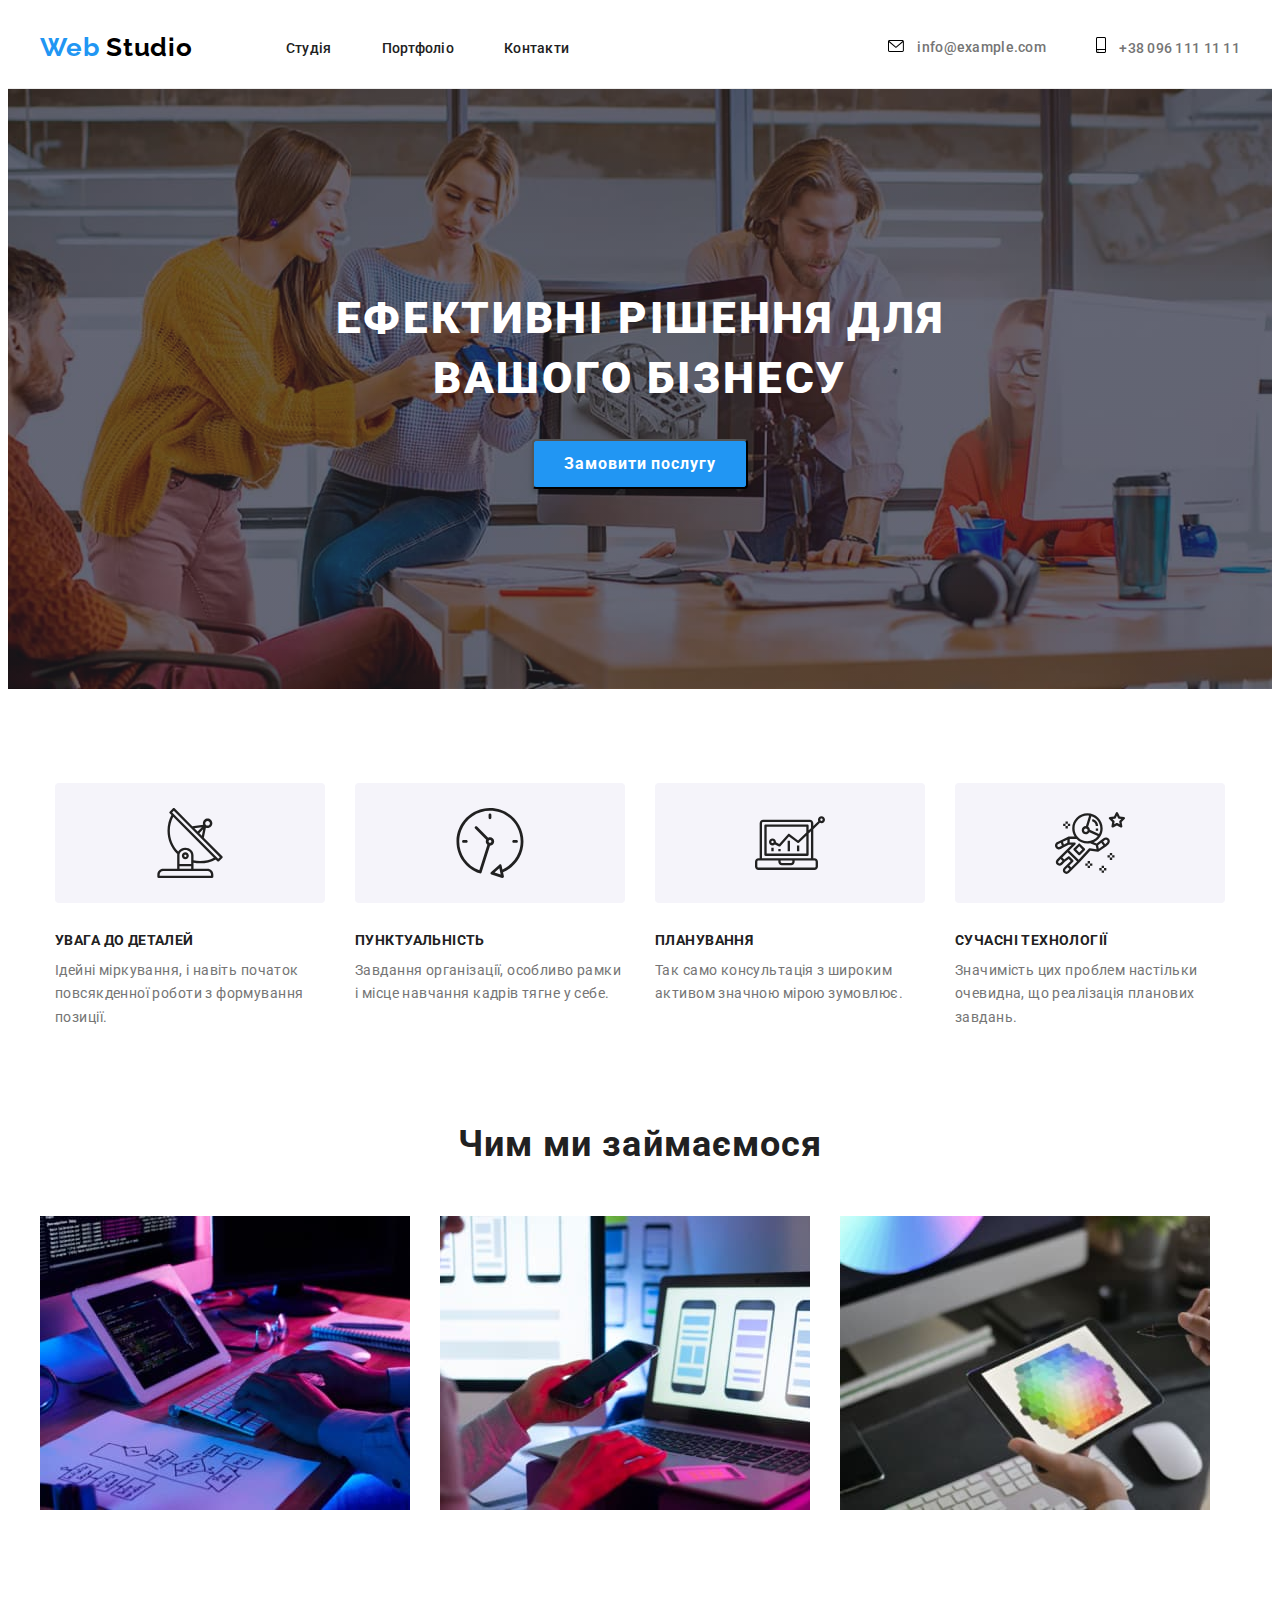
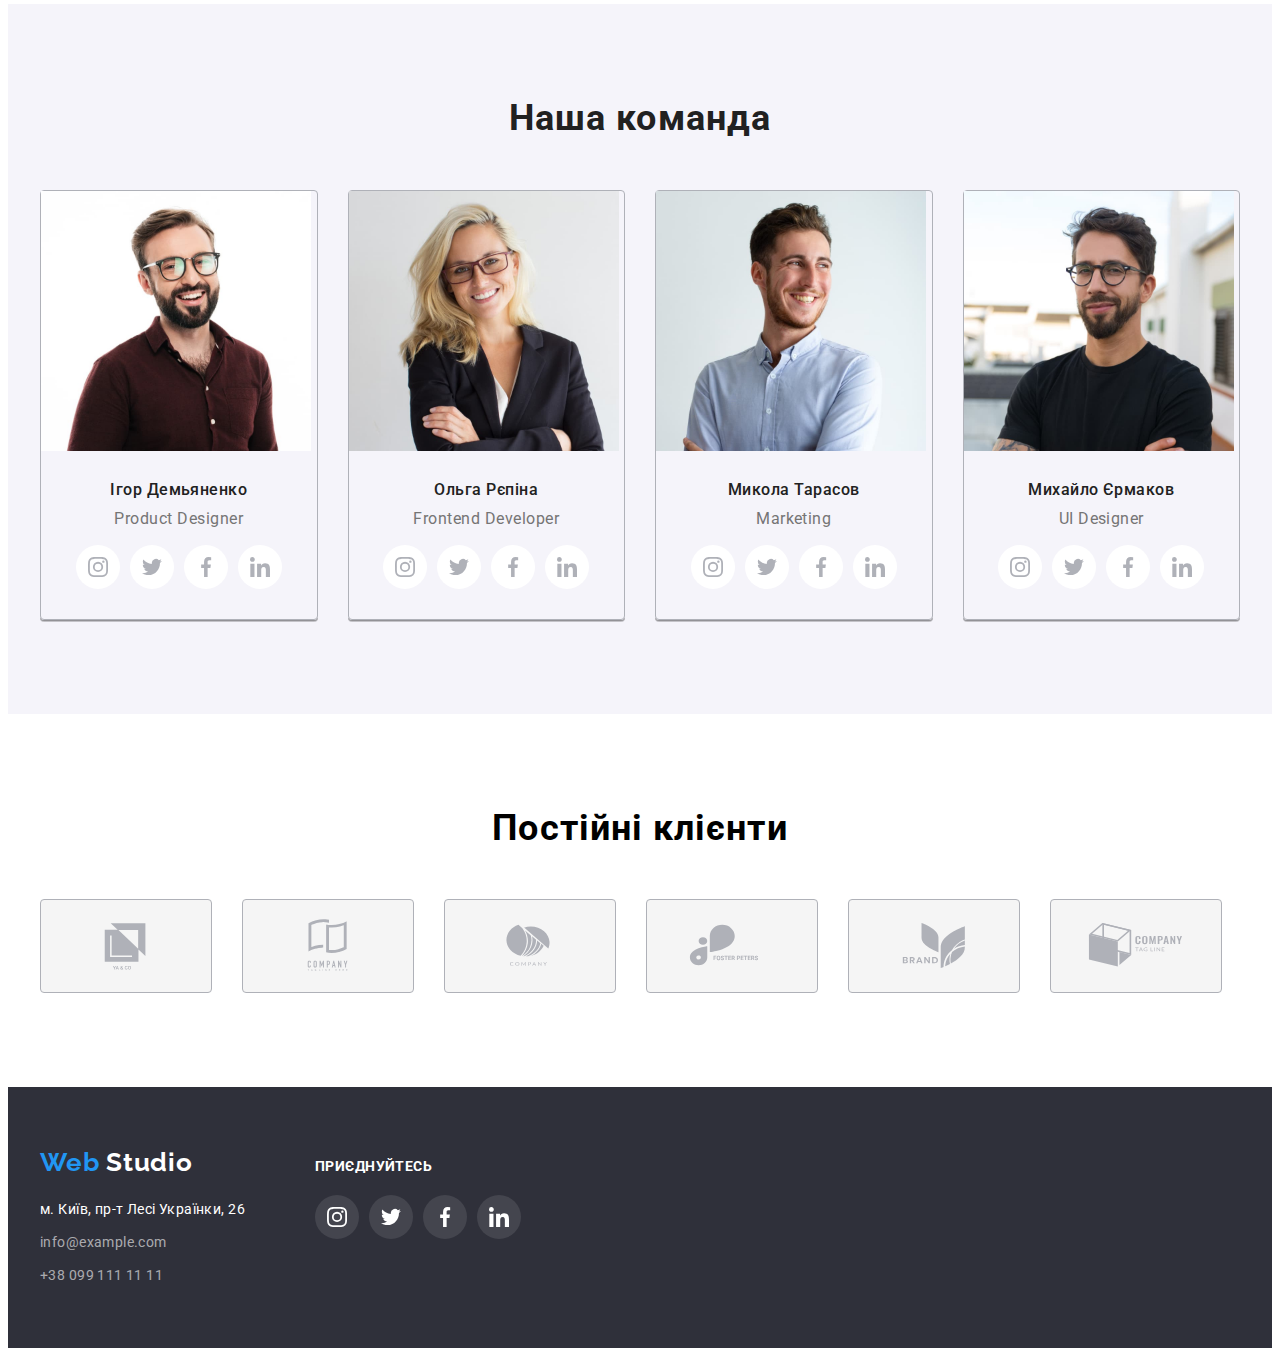
==== index.html @ 5073e38e "for inspection" ====
<!DOCTYPE html>
<html lang="uk">
	<head>
		<meta charset="UTF-8" />
		<meta http-equiv="X-UA-Compatible" content="IE=edge" />
		<meta name="viewport" content="width=device-width, initial-scale=1.0" />
		<title>Головна</title>

		<!--Шрифти-->
		<link rel="preconnect" href="https://fonts.googleapis.com" />
		<link rel="preconnect" href="https://fonts.gstatic.com" crossorigin />
		<link
			href="https://fonts.googleapis.com/css2?family=Raleway:wght@700&family=Roboto:wght@400;500;700;900&display=swap"
			rel="stylesheet"
		/>

		<!-- Нормалізатор стилів modern-normalize -->
		<link
			rel="stylesheet"
			href="https://cdnjs.cloudflare.com/ajax/libs/modern-normalize/1.1.0/modern-normalize.min.css"
			integrity="sha512-wpPYUAdjBVSE4KJnH1VR1HeZfpl1ub8YT/NKx4PuQ5NmX2tKuGu6U/JRp5y+Y8XG2tV+wKQpNHVUX03MfMFn9Q=="
			crossorigin="anonymous"
			referrerpolicy="no-referrer"
		/>

		<!--Кастомні стилі-->
		<link rel="stylesheet" href="./css/styles.css" />
	</head>
	<body>
		<!--Cекція header-->
		<header class="header">
			<div class="container">
				<a href="" class="header-logo link">
					Web
					<span class="header-colortext">Studio</span>
				</a>
				<nav class="header-nav">
					<ul class="header-list list">
						<li class="header-item">
							<a href="./index.html" class="header-link link">Студія</a>
						</li>
						<li class="header-item">
							<a href="./portfolio.html" class="header-link link">Портфоліо</a>
						</li>
						<li class="header-item">
							<a href="" class="header-link link">Контакти</a>
						</li>
					</ul>
				</nav>
				<ul class="header-group list">
					<li class="header-group-item">
						<a href="mailto:info@example.com" class="header-contact link">
							<svg class="header-soc-icon" width="16" height="12">
								<use href="./images/about-4/icons.svg#icon-envelope"></use>
							</svg>
							info@example.com
						</a>
					</li>
					<li class="header-group-item">
						<a href="tell:+380961111111" class="header-tel link">
							<svg class="header-soc-icon" width="10" height="16">
								<use href="./images/about-4/icons.svg#icon-smartphone"></use>
							</svg>
							+38 096 111 11 11
						</a>
					</li>
				</ul>
			</div>
		</header>

		<!-- Блок унікального контенту на сторінці -->
		<main>
			<!--Cекція hero-->
			<section class="hero">
				<div class="container">
					<h1 class="hero-title">Ефективні рішення для вашого бізнесу</h1>
					<button type="button" class="hero-btn">Замовити послугу</button>
				</div>
			</section>

			<!--Cекція about-->
			<section class="section about">
				<div class="container">
					<h2 class="visually-hidden">Обовязкові критерії компанії</h2>
					<ul class="about-list list">
						<li class="about-item">
							<a href="" class="about-soc-link link">
								<svg class="about-soc-icon" width="70" hight="70">
									<use href="./images/about-4/icons.svg#icon-antenna"></use>
								</svg>
							</a>
							<h3 class="about-title">Увага до деталей</h3>
							<p class="about-text">Ідейні міркування, і навіть початок повсякденної роботи з формування позиції.</p>
						</li>
						<li class="about-item">
							<a href="" class="about-soc-link link">
								<svg class="about-soc-icon" width="70" hight="70">
									<use href="./images/about-4/icons.svg#icon-clock"></use>
								</svg>
							</a>
							<h3 class="about-title">Пунктуальність</h3>
							<p class="about-text">Завдання організації, особливо рамки і місце навчання кадрів тягне у себе.</p>
						</li>
						<li class="about-item">
							<a href="" class="about-soc-link link">
								<svg class="about-soc-icon" width="70" hight="70">
									<use href="./images/about-4/icons.svg#icon-diagram"></use>
								</svg>
							</a>
							<h3 class="about-title">Планування</h3>
							<p class="about-text">Так само консультація з широким активом значною мірою зумовлює.</p>
						</li>
						<li class="about-item">
							<a href="" class="about-soc-link link">
								<svg class="about-soc-icon" width="70" hight="70">
									<use href="./images/about-4/icons.svg#icon-astronaut"></use>
								</svg>
							</a>
							<h3 class="about-title">Сучасні технології</h3>
							<p class="about-text">Значимість цих проблем настільки очевидна, що реалізація планових завдань.</p>
						</li>
					</ul>
				</div>
			</section>

			<!--Cекція employment-->
			<section class="section employment">
				<div class="container">
					<h2 class="employment-title title">Чим ми займаємося</h2>
					<ul class="employment-list list">
						<li class="employment-item">
							<img src="./images/about-1/img-1.jpg" alt="працює з ноутбуком" width="370" height="294" />
						</li>
						<li class="employment-item">
							<img src="./images/about-1/img-2.jpg" alt="працює з ноутбуком і телефоном" width="370" height="294" />
						</li>
						<li class="employment-item">
							<img src="./images/about-1/img-3.jpg" alt="працює з планшетом" width="370" height="294" />
						</li>
					</ul>
				</div>
			</section>

			<!--Cекція portfolio-->
			<section class="section portfolio">
				<div class="container">
					<h2 class="portfolio-title title">Наша команда</h2>
					<ul class="portfolio-list list">
						<li class="portfolio-item">
							<img src="./images/about-2/img-1.jpg" alt="фото Ігора Демьяненка" width="270" height="260" />
							<div class="portfolio-conect">
								<h3 class="portfolio-title-name">Ігор Демьяненко</h3>
								<p class="portfolio-text">Product Designer</p>
								<ul class="portfolio-soc list">
									<li class="portfolio-soc-item">
										<a href="" class="portfolio-soc-link link">
											<svg class="portfolio-soc-icon" width="20" hight="16">
												<use href="./images/about-4/icons.svg#icon-instagram"></use>
											</svg>
										</a>
									</li>
									<li class="portfolio-soc-item">
										<a href="" class="portfolio-soc-link link">
											<svg class="portfolio-soc-icon" width="20" hight="16">
												<use href="./images/about-4/icons.svg#icon-twitter"></use>
											</svg>
										</a>
									</li>
									<li class="portfolio-soc-item">
										<a href="" class="portfolio-soc-link link">
											<svg class="portfolio-soc-icon" width="20" hight="16">
												<use href="./images/about-4/icons.svg#icon-facebook"></use>
											</svg>
										</a>
									</li>
									<li class="portfolio-soc-item">
										<a href="" class="portfolio-soc-link link">
											<svg class="portfolio-soc-icon" width="20" hight="16">
												<use href="./images/about-4/icons.svg#icon-linkedin"></use>
											</svg>
										</a>
									</li>
								</ul>
							</div>
						</li>
						<li class="portfolio-item">
							<img src="./images/about-2/img-2.jpg" alt="фото Ольги Рєпіної" width="270" height="260" />
							<div class="portfolio-conect">
								<h3 class="portfolio-title-name">Ольга Рєпіна</h3>
								<p class="portfolio-text">Frontend Developer</p>
								<ul class="portfolio-soc list">
									<li class="portfolio-soc-item">
										<a href="" class="portfolio-soc-link link">
											<svg class="portfolio-soc-icon" width="20" hight="16">
												<use href="./images/about-4/icons.svg#icon-instagram"></use>
											</svg>
										</a>
									</li>
									<li class="portfolio-soc-item">
										<a href="" class="portfolio-soc-link link">
											<svg class="portfolio-soc-icon" width="20" hight="16">
												<use href="./images/about-4/icons.svg#icon-twitter"></use>
											</svg>
										</a>
									</li>
									<li class="portfolio-soc-item">
										<a href="" class="portfolio-soc-link link">
											<svg class="portfolio-soc-icon" width="20" hight="16">
												<use href="./images/about-4/icons.svg#icon-facebook"></use>
											</svg>
										</a>
									</li>
									<li class="portfolio-soc-item">
										<a href="" class="portfolio-soc-link link">
											<svg class="portfolio-soc-icon" width="20" hight="16">
												<use href="./images/about-4/icons.svg#icon-linkedin"></use>
											</svg>
										</a>
									</li>
								</ul>
							</div>
						</li>
						<li class="portfolio-item">
							<img src="./images/about-2/img-3.jpg" alt="фото Миколи Тарасова" width="270" height="260" />
							<div class="portfolio-conect">
								<h3 class="portfolio-title-name">Микола Тарасов</h3>
								<p class="portfolio-text">Marketing</p>
								<ul class="portfolio-soc list">
									<li class="portfolio-soc-item">
										<a href="" class="portfolio-soc-link link">
											<svg class="portfolio-soc-icon" width="20" hight="16">
												<use href="./images/about-4/icons.svg#icon-instagram"></use>
											</svg>
										</a>
									</li>
									<li class="portfolio-soc-item">
										<a href="" class="portfolio-soc-link link">
											<svg class="portfolio-soc-icon" width="20" hight="16">
												<use href="./images/about-4/icons.svg#icon-twitter"></use>
											</svg>
										</a>
									</li>
									<li class="portfolio-soc-item">
										<a href="" class="portfolio-soc-link link">
											<svg class="portfolio-soc-icon" width="20" hight="16">
												<use href="./images/about-4/icons.svg#icon-facebook"></use>
											</svg>
										</a>
									</li>
									<li class="portfolio-soc-item">
										<a href="" class="portfolio-soc-link link">
											<svg class="portfolio-soc-icon" width="20" hight="16">
												<use href="./images/about-4/icons.svg#icon-linkedin"></use>
											</svg>
										</a>
									</li>
								</ul>
							</div>
						</li>
						<li class="portfolio-item">
							<img src="./images/about-2/img-4.jpg" alt="фото Михайла Єрмакова" width="270" height="260" />
							<div class="portfolio-conect">
								<h3 class="portfolio-title-name">Михайло Єрмаков</h3>
								<p class="portfolio-text">UI Designer</p>
								<ul class="portfolio-soc list">
									<li class="portfolio-soc-item">
										<a href="" class="portfolio-soc-link link">
											<svg class="portfolio-soc-icon" width="20" hight="16">
												<use href="./images/about-4/icons.svg#icon-instagram"></use>
											</svg>
										</a>
									</li>
									<li class="portfolio-soc-item">
										<a href="" class="portfolio-soc-link link">
											<svg class="portfolio-soc-icon" width="20" hight="16">
												<use href="./images/about-4/icons.svg#icon-twitter"></use>
											</svg>
										</a>
									</li>
									<li class="portfolio-soc-item">
										<a href="" class="portfolio-soc-link link">
											<svg class="portfolio-soc-icon" width="20" hight="16">
												<use href="./images/about-4/icons.svg#icon-facebook"></use>
											</svg>
										</a>
									</li>
									<li class="portfolio-soc-item">
										<a href="" class="portfolio-soc-link link">
											<svg class="portfolio-soc-icon" width="20" hight="16">
												<use href="./images/about-4/icons.svg#icon-linkedin"></use>
											</svg>
										</a>
									</li>
								</ul>
							</div>
						</li>
					</ul>
				</div>
			</section>

			<!--Cекція customers-->
			<section class="section customers">
				<div class="container">
					<h2 class="customers-title title">Постійні клієнти</h2>
					<ul class="customers-list list">
						<li class="customers-item">
							<a href="" class="customers-soc-link link">
								<svg class="customers-soc-icon" width="106" hight="60">
									<use href="./images/about-4/icons.svg#icon-Logo-1"></use>
								</svg>
							</a>
						</li>
						<li class="customers-item">
							<a href="" class="customers-soc-link link">
								<svg class="customers-soc-icon" width="106" hight="60">
									<use href="./images/about-4/icons.svg#icon-Logo-2"></use>
								</svg>
							</a>
						</li>
						<li class="customers-item">
							<a href="" class="customers-soc-link link">
								<svg class="customers-soc-icon" width="106" hight="60">
									<use href="./images/about-4/icons.svg#icon-Logo-3"></use>
								</svg>
							</a>
						</li>
						<li class="customers-item">
							<a href="" class="customers-soc-link link">
								<svg class="customers-soc-icon" width="106" hight="60">
									<use href="./images/about-4/icons.svg#icon-Logo-4"></use>
								</svg>
							</a>
						</li>
						<li class="customers-item">
							<a href="" class="customers-soc-link link">
								<svg class="customers-soc-icon" width="106" hight="60">
									<use href="./images/about-4/icons.svg#icon-Logo-5"></use>
								</svg>
							</a>
						</li>
						<li class="customers-item">
							<a href="" class="customers-soc-link link">
								<svg class="customers-soc-icon" width="106" hight="60">
									<use href="./images/about-4/icons.svg#icon-Logo-6"></use>
								</svg>
							</a>
						</li>
					</ul>
				</div>
			</section>
		</main>

		<!--Cекція footer-->
		<footer class="footer">
			<div class="container">
				<div class="footer-conect">
					<a href="" class="footer-logo link">
						Web
						<span class="footer-colortext">Studio</span>
					</a>
					<address class="footer-address">
						<ul class="footer-list list">
							<li class="footer-item">
								<a href="" class="footer-link link">м. Київ, пр-т Лесі Українки, 26</a>
							</li>
							<li class="footer-item">
								<a href="mailto:info@example.com" class="footer-contact link">info@example.com</a>
							</li>
							<li class="footer-item">
								<a href="tel:+380991111111" class="footer-contact link">+38 099 111 11 11</a>
							</li>
						</ul>
					</address>
				</div>
				<div class="footer-soc">
					<h3 class="footer-soc-title title">Приєднуйтесь</h3>
					<ul class="footer-soc-list list">
						<li class="footer-soc-item">
							<a href="" class="footer-soc-link link">
								<svg class="footer-soc-icon" width="20" hight="16">
									<use href="./images/about-4/icons.svg#icon-instagram"></use>
								</svg>
							</a>
						</li>
						<li class="footer-soc-item">
							<a href="" class="footer-soc-link link">
								<svg class="footer-soc-icon" width="20" hight="16">
									<use href="./images/about-4/icons.svg#icon-twitter"></use>
								</svg>
							</a>
						</li>
						<li class="footer-soc-item">
							<a href="" class="footer-soc-link link">
								<svg class="footer-soc-icon" width="20" hight="16">
									<use href="./images/about-4/icons.svg#icon-facebook"></use>
								</svg>
							</a>
						</li>
						<li class="footer-soc-item">
							<a href="" class="footer-soc-link link">
								<svg class="footer-soc-icon" width="20" hight="16">
									<use href="./images/about-4/icons.svg#icon-linkedin"></use>
								</svg>
							</a>
						</li>
					</ul>
				</div>
			</div>
		</footer>
	</body>
</html>
---- css/styles.css ----
:root {
	--main-title-color: #212121;
	--main-text-color: #757575;
	--main-contact-color: #757575;
	--main-tel-color: #757575;
	--main-logo-color: #2196f3;
	--hover-focus-color: #2196f3;
	--hero-footer-background-color: #2f303a;
	--typical-lh: 1.14;
}

p,
h1,
h2,
h3,
h4,
h5,
h6 {
	margin: 0;
}

ul {
	margin: 0;
	padding-left: 0;
}

button {
	cursor: pointer;
}

address {
	font-style: normal;
}
img {
	display: block;
	max-width: 100%;
	height: auto;
}

body {
	font-family: "Roboto", sans-serif;
}

.list {
	list-style: none;
}

.link {
	text-decoration: none;
}

.container {
	width: 1200px;
	padding-left: 15px;
	padding-right: 15px;
	margin-left: auto;
	margin-right: auto;
	/* outline: 2px solid red; */
}

.visually-hidden {
	position: absolute;
	white-space: nowrap;
	width: 1px;
	height: 1px;
	overflow: hidden;
	border: 0;
	padding: 0;
	clip: rect(0 0 0 0);
	clip-path: inset(50%);
	margin: -1px;
}

.title {
	font-weight: 700;
	font-size: 36px;
	line-height: 1.16;
	text-align: center;
	letter-spacing: 0.03em;
}

.section {
	padding-top: 94px;
	padding-bottom: 94px;
}

/* ----------------Секція header------------ */

.header {
	padding-top: 24px;
	padding-bottom: 25px;
	border-bottom: 1px solid #ececec;
}

.header-list {
	display: flex;
	column-gap: 50px;
}

.header .container {
	display: flex;
	align-items: center;
}

.header-group {
	display: flex;
	margin-left: auto;
}

.header-logo {
	font-family: "Raleway", sans-serif;
	font-weight: 700;
	font-size: 26px;
	line-height: 1.19;
	letter-spacing: 0.03em;
	color: var(--main-logo-color);
	margin-right: 93px;
}

.header-colortext {
	color: #000000;
}

.header-link {
	font-weight: 500;
	font-size: 14px;
	line-height: var(--typical-lh);
	letter-spacing: 0.02em;
	color: #212121;
}

.header-contact {
	font-weight: 500;
	font-size: 14px;
	line-height: var(--typical-lh);
	letter-spacing: 0.02em;
	color: var(--main-contact-color);
	margin-left: 10px;
}

.header-tel {
	font-weight: 500;
	font-size: 14px;
	line-height: var(--typical-lh);
	letter-spacing: 0.02em;
	color: var(--main-tel-color);
}

.header-group-item:not(:last-child) {
	margin-right: 50px;
}

.header-link:hover,
.header-link:focus {
	color: var(--hover-focus-color);
}

.header-contact:hover,
.header-contact:focus {
	color: var(--hover-focus-color);
}

.header-contact:hover .header-soc-icon,
.header-contact:focus .header-soc-icon {
	fill: currentColor;
}

.header-tel:hover,
.header-tel:focus {
	color: var(--hover-focus-color);
}

.header-tel:hover .header-soc-icon,
.header-tel:focus .header-soc-icon {
	fill: currentColor;
}

.header-soc-icon {
	margin-right: 10px;
}

/* --------------Секція hero------------- */

.hero {
	background-image: linear-gradient(rgba(47, 48, 58, 0.4), rgba(47, 48, 58, 0.4)), url(../images/about-4/Img.jpg);
	background-repeat: no-repeat;
	background-position: center;
	background-size: cover;
	max-width: 1600px;
	margin: 0 auto;
	padding-top: 200px;
	padding-bottom: 200px;
}

.hero-title {
	font-weight: 900;
	font-size: 44px;
	line-height: 1.36;
	text-align: center;
	letter-spacing: 0.06em;
	text-transform: uppercase;
	color: #ffffff;
	max-width: 696px;
	margin: 0 auto;
}

.hero-btn {
	min-width: 216px;
	height: 50px;
	font-family: inherit;
	font-weight: 700;
	font-size: 16px;
	line-height: 1.88;
	display: flex;
	align-items: center;
	text-align: center;
	letter-spacing: 0.06em;
	color: #ffffff;
	background-color: #2196f3;
	cursor: pointer;
	display: block;
	margin: 0 auto;
	margin-top: 30px;
	box-shadow: 0px 4px 4px rgba(0, 0, 0, 0.15);
	border-radius: 4px;
}

/* --------------Cекція about------------- */

.about-list {
	display: flex;
	column-gap: 30px;
}

.about-soc-link {
	width: 270px;
	height: 120px;
	border-radius: 4px;
	background-color: #f5f4fa;
	display: flex;
	align-items: center;
	justify-content: center;
}

.about-soc-icon {
	fill: #212121;
}

.about-list {
	display: flex;
	justify-content: center;
}

.about-title {
	font-weight: 700;
	font-size: 14px;
	line-height: var(--typical-lh);
	letter-spacing: 0.03em;
	text-transform: uppercase;
	color: var(--main-title-color);
	margin-bottom: 10px;
	margin-top: 30px;
}

.about-text {
	font-size: 14px;
	line-height: 1.71;
	letter-spacing: 0.03em;
	color: var(--main-text-color);
}

.about-item {
	max-width: 270px;
}

/* -----------Cекція employment------------ */

.employment-list {
	display: flex;
	column-gap: 30px;
}

.employment {
	padding-top: 0;
}

.employment-title {
	color: var(--main-title-color);
	margin-bottom: 50px;
}

/* -----------Cекція portfolio--------- */

.portfolio {
	background-color: #f5f4fa;
	max-width: 1600px;
	margin: 0 auto;
}

.portfolio-title {
	color: var(--main-title-color);
	margin-bottom: 50px;
}

.portfolio-list {
	display: flex;
	column-gap: 30px;
}

.portfolio-item {
	width: calc((100% - 30px) / 4);
	border: 1px solid #afb1b8;
	border-radius: 4px ;
	box-shadow: 0 2px rgba(0, 0, 0, 0.2), 0 1px rgba(0, 0, 0, 0.14),  0 1px rgba(0, 0, 0, 0.12);
}

.portfolio-conect {
	padding-top: 30px;
	padding-bottom: 30px;
}

.portfolio-title-name {
	font-weight: 500;
	font-size: 16px;
	line-height: 1.18;
	text-align: center;
	letter-spacing: 0.03em;
	color: var(--main-title-color);
}

.portfolio-text {
	font-size: 16px;
	line-height: 1.18;
	text-align: center;
	letter-spacing: 0.03em;
	color: var(--main-text-color);
	margin-top: 10px;
	margin-bottom: 16px;
}

.portfolio-soc {
	display: flex;
	justify-content: center;
	gap: 10px;
}

.portfolio-soc-link {
	width: 44px;
	height: 44px;
	border-radius: 50%;
	background-color: #ffffff;
	display: flex;
	align-items: center;
	justify-content: center;
}

.portfolio-soc-icon {
	fill: #afb1b8;
}

.portfolio-soc-link:hover,
.portfolio-soc-link:focus {
	background-color: #2196f3;
}

.portfolio-soc-link:hover .portfolio-soc-icon,
.portfolio-soc-link:focus .portfolio-soc-icon {
	fill: #ffffff;
}

/* ----------------Секція customers-------------- */

.customers-title {
	margin-bottom: 50px;
}

.customers-list {
	display: flex;
}

.customers-item:not(:last-child) {
	margin-right: 30px;
}

.customers-soc-link {
	width: 170px;
	height: 92px;
	border: 1px solid #afb1b8;
	border-radius: 4px;
	background-color: #f5f5f5;
	display: flex;
	align-items: center;
	justify-content: center;
}

.customers-soc-link:hover,
.customers-soc-link:focus {
	border-color: var(--hover-focus-color);
}

.customers-soc-icon {
	fill: #afb1b8;
}

.customers-soc-link:hover .customers-soc-icon,
.customers-soc-link:focus .customers-soc-icon {
	fill: var(--hover-focus-color);
}

/* ----------------Cекція footer------------------- */

.footer {
	background-color: var(--hero-footer-background-color);
	padding-top: 60px;
	padding-bottom: 60px;
	max-width: 1600px;
	margin: 0 auto;
}

.footer .container {
	display: flex;
}

.footer-logo {
	font-family: "Raleway", sans-serif;
	font-weight: 700;
	font-size: 26px;
	line-height: 1.19;
	letter-spacing: 0.03em;
	color: var(--main-logo-color);
}

.footer-colortext {
	color: #ffffff;
}

.footer-address {
	font-style: normal;
}

.footer-link {
	font-size: 14px;
	line-height: 1.71;
	letter-spacing: 0.03em;
	color: #ffffff;
}

.footer-contact {
	font-size: 14px;
	line-height: 1.71;
	letter-spacing: 0.03em;
	color: rgba(255, 255, 255, 0.6);
}

.footer-item {
	margin-top: 20px;
}

.footer-item:not(:first-child) {
	margin-top: 9px;
}

.footer-soc {
	margin-left: 70px;
}

.footer-soc-title {
	font-weight: 700;
	font-size: 14px;
	line-height: 1.14;
	letter-spacing: 0.03em;
	text-transform: uppercase;
	color: #ffffff;
	margin-top: 12px;
	margin-bottom: 20px;
	width: 116px;
	height: 16px;
}

.footer-soc-list {
	display: flex;
	justify-content: center;
	gap: 10px;
}

.footer-soc-link {
	width: 44px;
	height: 44px;
	border-radius: 50%;
	background-color: rgba(255, 255, 255, 0.1);
	display: flex;
	align-items: center;
	justify-content: center;
}

.footer-soc-icon {
	fill: #ffffff;
}

.footer-soc-link:hover,
.footer-soc-link:focus {
	background-color: #2196f3;
}

.footer-soc-link:hover .footer-soc-icon,
.footer-soc-link:focus .footer-soc-icon {
	fill: #ffffff;
}

/* -----------------Портфоліо (другий макет)------------ */

.filter-btn {
	font-weight: 500;
	font-size: 16px;
	line-height: 1.62;
	text-align: center;
	letter-spacing: 0.03em;
	color: #212121;
	cursor: pointer;
	border: 1px solid #F5F4FA;
	border-radius: 4px;
}

.filter-btn:hover,
.filter-btn:focus {
	background-color: #2196f3;
	color: #ffffff;
	box-shadow: 0 2px rgba(0, 0, 0, 0.12), 0 1px rgba(0, 0, 0, 0.08), 0 3px rgba(0, 0, 0, 0.1);
}

.gallery-title {
	font-weight: 700;
	font-size: 18px;
	line-height: 2;
	letter-spacing: 0.06em;
	color: var(--main-title-color);
}

.gallery-text {
	font-size: 16px;
	line-height: 1.88;
	letter-spacing: 0.03em;
	color: var(--main-text-color);
	margin-top: 4px;
}

.filter {
	display: flex;
	flex-wrap: wrap;
	gap: 8px;
	justify-content: center;
	margin-bottom: 50px;
}

.gallery {
	display: flex;
	flex-wrap: wrap;
	gap: 30px;
}

.gallery-item {
	width: 370px;
	border: 1px solid #eeeeee;
	cursor: pointer;
}

.gallery-item:hover,
.gallery-item:focus {
	box-shadow: 1px 4px rgba(0, 0, 0, 0.16), 0 4px rgba(0, 0, 0, 0.06), 0 1px rgba(0, 0, 0, 0.12)
}

.gallery-content {
	padding: 20px 24px 20px 24px;
}
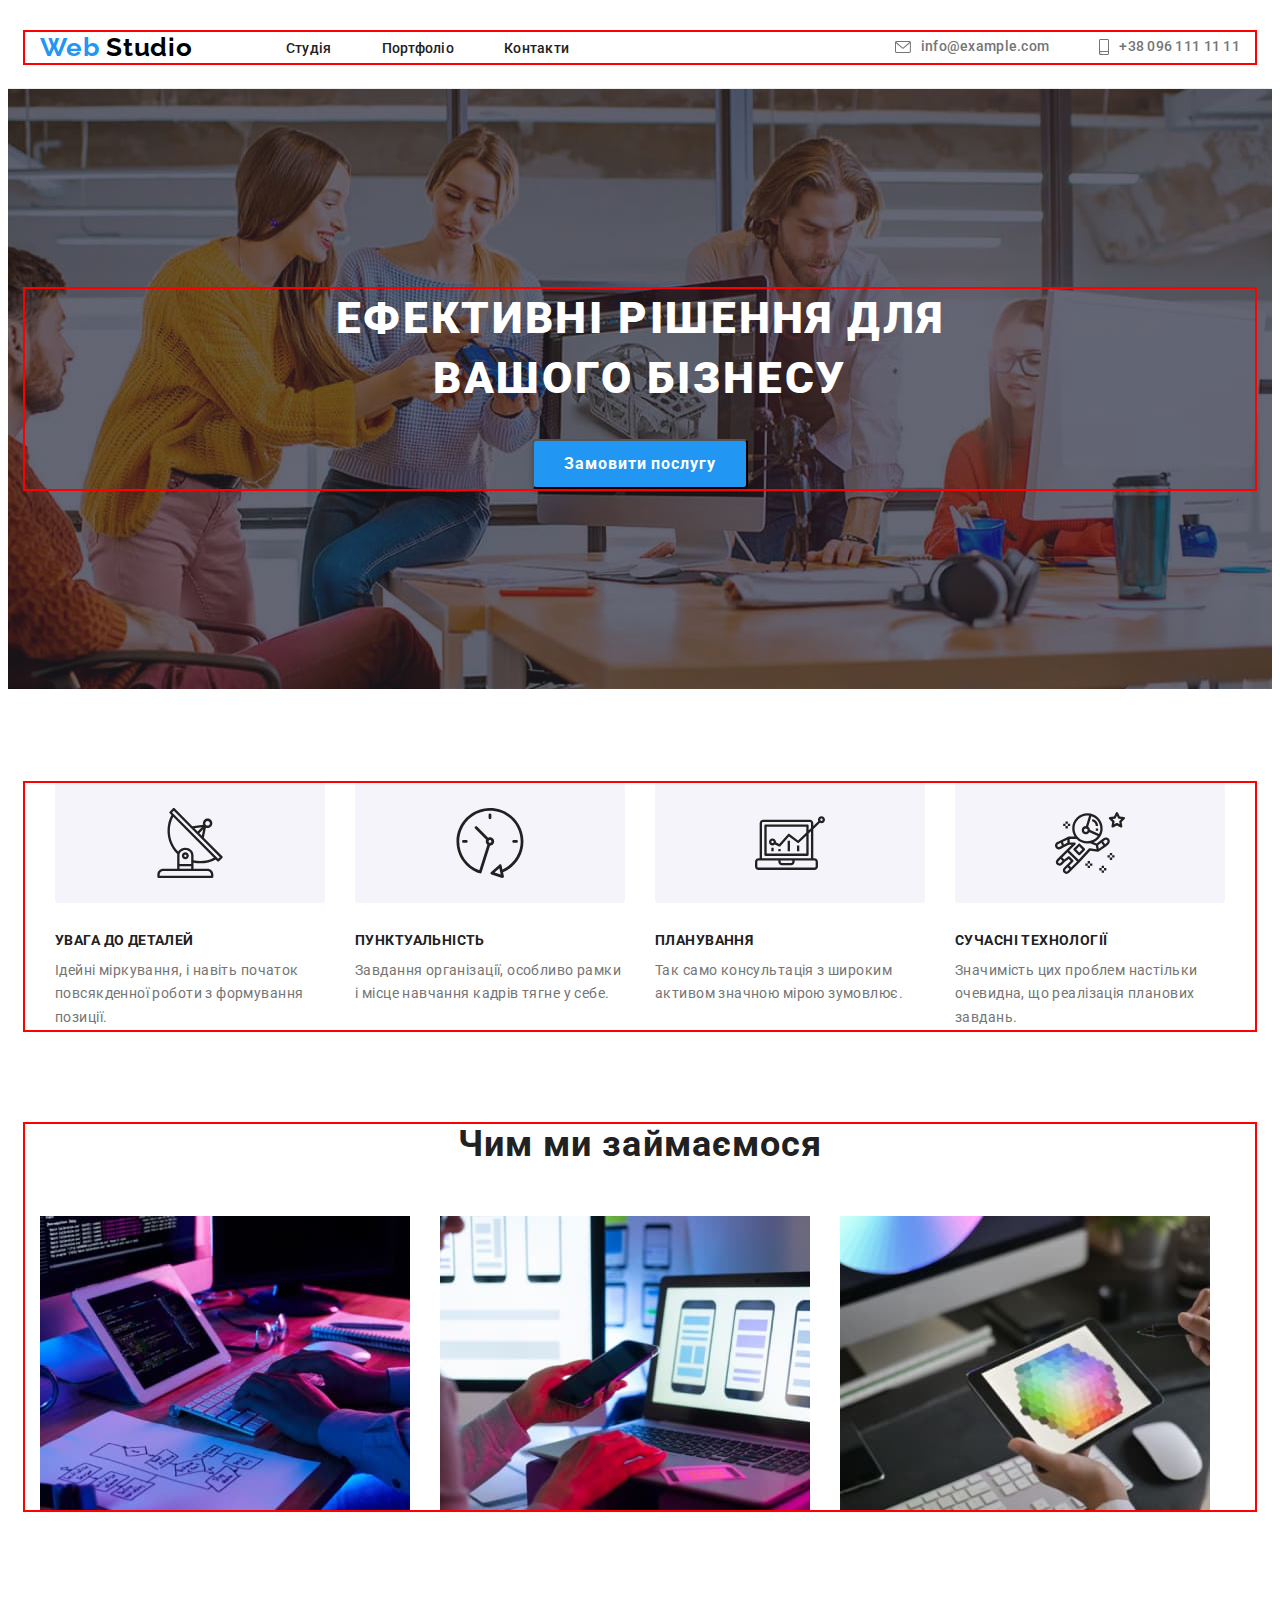
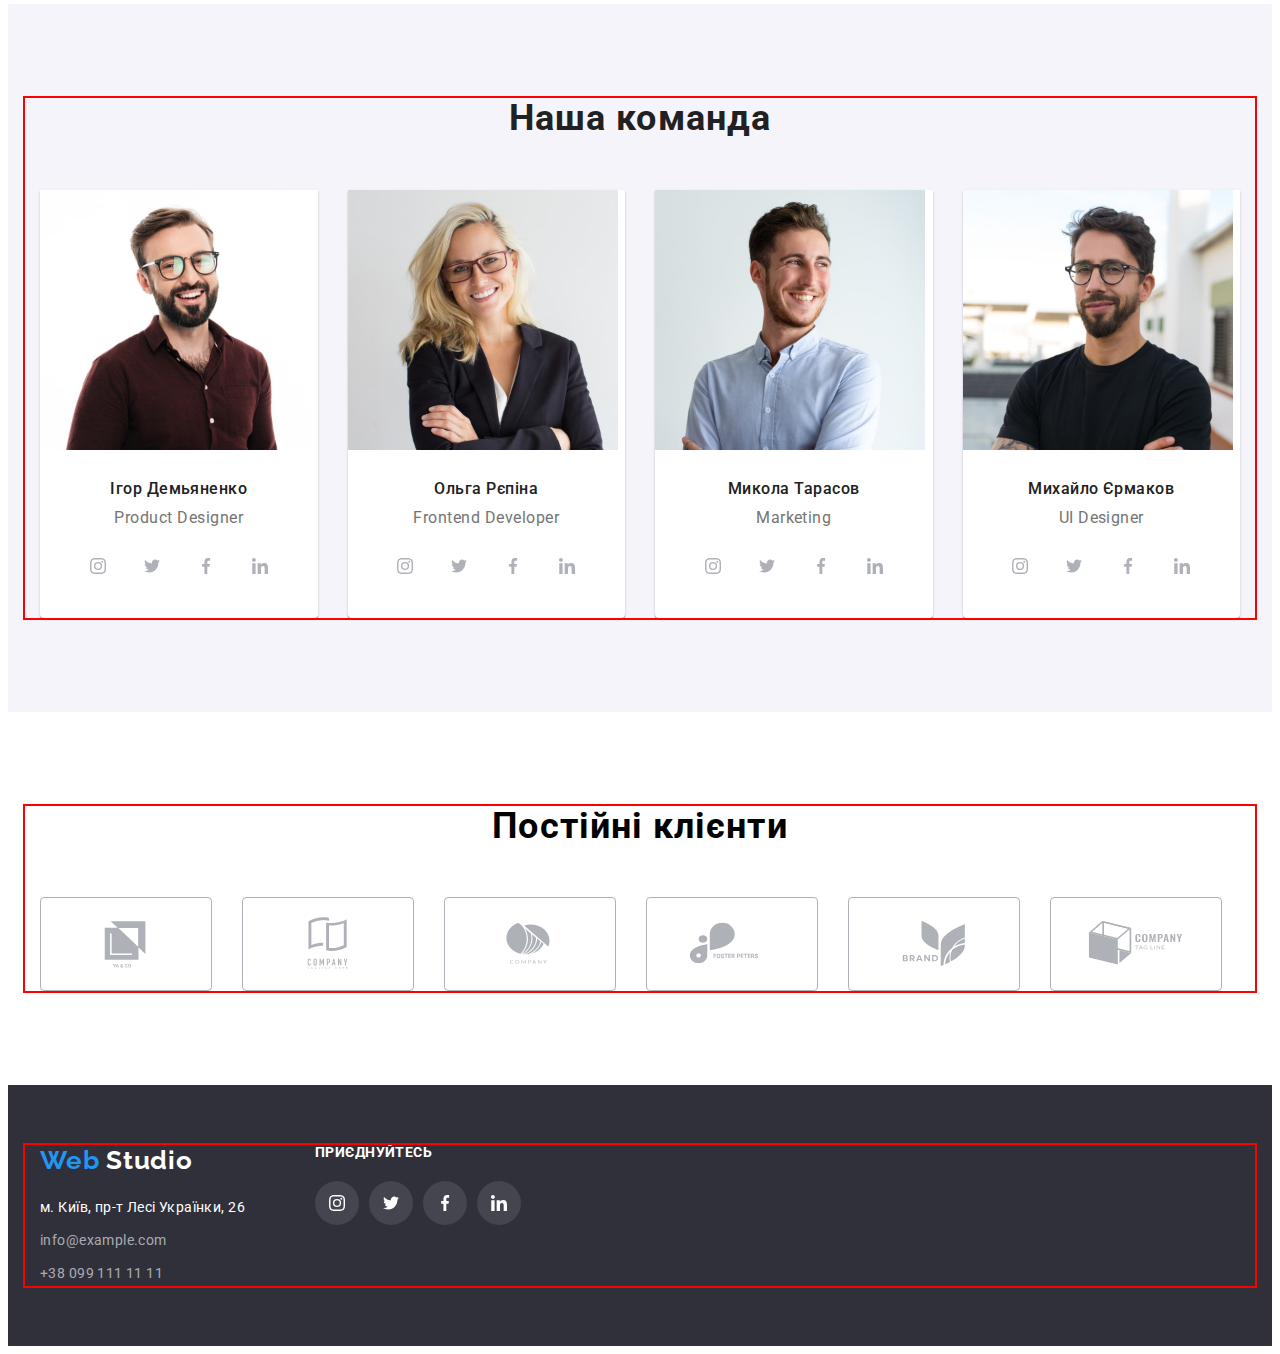
==== commit d8d1d089: "corrected" ====
--- a/index.html
+++ b/index.html
@@ -85,7 +85,7 @@
 					<ul class="about-list list">
 						<li class="about-item">
 							<a href="" class="about-soc-link link">
-								<svg class="about-soc-icon" width="70" hight="70">
+								<svg class="about-soc-icon" width="70" height="70">
 									<use href="./images/about-4/icons.svg#icon-antenna"></use>
 								</svg>
 							</a>
@@ -94,7 +94,7 @@
 						</li>
 						<li class="about-item">
 							<a href="" class="about-soc-link link">
-								<svg class="about-soc-icon" width="70" hight="70">
+								<svg class="about-soc-icon" width="70" height="70">
 									<use href="./images/about-4/icons.svg#icon-clock"></use>
 								</svg>
 							</a>
@@ -103,7 +103,7 @@
 						</li>
 						<li class="about-item">
 							<a href="" class="about-soc-link link">
-								<svg class="about-soc-icon" width="70" hight="70">
+								<svg class="about-soc-icon" width="70" height="70">
 									<use href="./images/about-4/icons.svg#icon-diagram"></use>
 								</svg>
 							</a>
@@ -112,7 +112,7 @@
 						</li>
 						<li class="about-item">
 							<a href="" class="about-soc-link link">
-								<svg class="about-soc-icon" width="70" hight="70">
+								<svg class="about-soc-icon" width="70" height="70">
 									<use href="./images/about-4/icons.svg#icon-astronaut"></use>
 								</svg>
 							</a>
@@ -154,28 +154,28 @@
 								<ul class="portfolio-soc list">
 									<li class="portfolio-soc-item">
 										<a href="" class="portfolio-soc-link link">
-											<svg class="portfolio-soc-icon" width="20" hight="16">
+											<svg class="portfolio-soc-icon" width="20" height="16">
 												<use href="./images/about-4/icons.svg#icon-instagram"></use>
 											</svg>
 										</a>
 									</li>
 									<li class="portfolio-soc-item">
 										<a href="" class="portfolio-soc-link link">
-											<svg class="portfolio-soc-icon" width="20" hight="16">
+											<svg class="portfolio-soc-icon" width="20" height="16">
 												<use href="./images/about-4/icons.svg#icon-twitter"></use>
 											</svg>
 										</a>
 									</li>
 									<li class="portfolio-soc-item">
 										<a href="" class="portfolio-soc-link link">
-											<svg class="portfolio-soc-icon" width="20" hight="16">
+											<svg class="portfolio-soc-icon" width="20" height="16">
 												<use href="./images/about-4/icons.svg#icon-facebook"></use>
 											</svg>
 										</a>
 									</li>
 									<li class="portfolio-soc-item">
 										<a href="" class="portfolio-soc-link link">
-											<svg class="portfolio-soc-icon" width="20" hight="16">
+											<svg class="portfolio-soc-icon" width="20" height="16">
 												<use href="./images/about-4/icons.svg#icon-linkedin"></use>
 											</svg>
 										</a>
@@ -191,28 +191,28 @@
 								<ul class="portfolio-soc list">
 									<li class="portfolio-soc-item">
 										<a href="" class="portfolio-soc-link link">
-											<svg class="portfolio-soc-icon" width="20" hight="16">
+											<svg class="portfolio-soc-icon" width="20" height="16">
 												<use href="./images/about-4/icons.svg#icon-instagram"></use>
 											</svg>
 										</a>
 									</li>
 									<li class="portfolio-soc-item">
 										<a href="" class="portfolio-soc-link link">
-											<svg class="portfolio-soc-icon" width="20" hight="16">
+											<svg class="portfolio-soc-icon" width="20" height="16">
 												<use href="./images/about-4/icons.svg#icon-twitter"></use>
 											</svg>
 										</a>
 									</li>
 									<li class="portfolio-soc-item">
 										<a href="" class="portfolio-soc-link link">
-											<svg class="portfolio-soc-icon" width="20" hight="16">
+											<svg class="portfolio-soc-icon" width="20" height="16">
 												<use href="./images/about-4/icons.svg#icon-facebook"></use>
 											</svg>
 										</a>
 									</li>
 									<li class="portfolio-soc-item">
 										<a href="" class="portfolio-soc-link link">
-											<svg class="portfolio-soc-icon" width="20" hight="16">
+											<svg class="portfolio-soc-icon" width="20" height="16">
 												<use href="./images/about-4/icons.svg#icon-linkedin"></use>
 											</svg>
 										</a>
@@ -228,28 +228,28 @@
 								<ul class="portfolio-soc list">
 									<li class="portfolio-soc-item">
 										<a href="" class="portfolio-soc-link link">
-											<svg class="portfolio-soc-icon" width="20" hight="16">
+											<svg class="portfolio-soc-icon" width="20" height="16">
 												<use href="./images/about-4/icons.svg#icon-instagram"></use>
 											</svg>
 										</a>
 									</li>
 									<li class="portfolio-soc-item">
 										<a href="" class="portfolio-soc-link link">
-											<svg class="portfolio-soc-icon" width="20" hight="16">
+											<svg class="portfolio-soc-icon" width="20" height="16">
 												<use href="./images/about-4/icons.svg#icon-twitter"></use>
 											</svg>
 										</a>
 									</li>
 									<li class="portfolio-soc-item">
 										<a href="" class="portfolio-soc-link link">
-											<svg class="portfolio-soc-icon" width="20" hight="16">
+											<svg class="portfolio-soc-icon" width="20" height="16">
 												<use href="./images/about-4/icons.svg#icon-facebook"></use>
 											</svg>
 										</a>
 									</li>
 									<li class="portfolio-soc-item">
 										<a href="" class="portfolio-soc-link link">
-											<svg class="portfolio-soc-icon" width="20" hight="16">
+											<svg class="portfolio-soc-icon" width="20" height="16">
 												<use href="./images/about-4/icons.svg#icon-linkedin"></use>
 											</svg>
 										</a>
@@ -265,28 +265,28 @@
 								<ul class="portfolio-soc list">
 									<li class="portfolio-soc-item">
 										<a href="" class="portfolio-soc-link link">
-											<svg class="portfolio-soc-icon" width="20" hight="16">
+											<svg class="portfolio-soc-icon" width="20" height="16">
 												<use href="./images/about-4/icons.svg#icon-instagram"></use>
 											</svg>
 										</a>
 									</li>
 									<li class="portfolio-soc-item">
 										<a href="" class="portfolio-soc-link link">
-											<svg class="portfolio-soc-icon" width="20" hight="16">
+											<svg class="portfolio-soc-icon" width="20" height="16">
 												<use href="./images/about-4/icons.svg#icon-twitter"></use>
 											</svg>
 										</a>
 									</li>
 									<li class="portfolio-soc-item">
 										<a href="" class="portfolio-soc-link link">
-											<svg class="portfolio-soc-icon" width="20" hight="16">
+											<svg class="portfolio-soc-icon" width="20" height="16">
 												<use href="./images/about-4/icons.svg#icon-facebook"></use>
 											</svg>
 										</a>
 									</li>
 									<li class="portfolio-soc-item">
 										<a href="" class="portfolio-soc-link link">
-											<svg class="portfolio-soc-icon" width="20" hight="16">
+											<svg class="portfolio-soc-icon" width="20" height="16">
 												<use href="./images/about-4/icons.svg#icon-linkedin"></use>
 											</svg>
 										</a>
@@ -305,42 +305,42 @@
 					<ul class="customers-list list">
 						<li class="customers-item">
 							<a href="" class="customers-soc-link link">
-								<svg class="customers-soc-icon" width="106" hight="60">
+								<svg class="customers-soc-icon" width="106" height="60">
 									<use href="./images/about-4/icons.svg#icon-Logo-1"></use>
 								</svg>
 							</a>
 						</li>
 						<li class="customers-item">
 							<a href="" class="customers-soc-link link">
-								<svg class="customers-soc-icon" width="106" hight="60">
+								<svg class="customers-soc-icon" width="106" height="60">
 									<use href="./images/about-4/icons.svg#icon-Logo-2"></use>
 								</svg>
 							</a>
 						</li>
 						<li class="customers-item">
 							<a href="" class="customers-soc-link link">
-								<svg class="customers-soc-icon" width="106" hight="60">
+								<svg class="customers-soc-icon" width="106" height="60">
 									<use href="./images/about-4/icons.svg#icon-Logo-3"></use>
 								</svg>
 							</a>
 						</li>
 						<li class="customers-item">
 							<a href="" class="customers-soc-link link">
-								<svg class="customers-soc-icon" width="106" hight="60">
+								<svg class="customers-soc-icon" width="106" height="60">
 									<use href="./images/about-4/icons.svg#icon-Logo-4"></use>
 								</svg>
 							</a>
 						</li>
 						<li class="customers-item">
 							<a href="" class="customers-soc-link link">
-								<svg class="customers-soc-icon" width="106" hight="60">
+								<svg class="customers-soc-icon" width="106" height="60">
 									<use href="./images/about-4/icons.svg#icon-Logo-5"></use>
 								</svg>
 							</a>
 						</li>
 						<li class="customers-item">
 							<a href="" class="customers-soc-link link">
-								<svg class="customers-soc-icon" width="106" hight="60">
+								<svg class="customers-soc-icon" width="106" height="60">
 									<use href="./images/about-4/icons.svg#icon-Logo-6"></use>
 								</svg>
 							</a>
@@ -373,32 +373,32 @@
 					</address>
 				</div>
 				<div class="footer-soc">
-					<h3 class="footer-soc-title title">Приєднуйтесь</h3>
+					<h3 class="footer-soc-title">Приєднуйтесь</h3>
 					<ul class="footer-soc-list list">
 						<li class="footer-soc-item">
 							<a href="" class="footer-soc-link link">
-								<svg class="footer-soc-icon" width="20" hight="16">
+								<svg class="footer-soc-icon" width="20" height="16">
 									<use href="./images/about-4/icons.svg#icon-instagram"></use>
 								</svg>
 							</a>
 						</li>
 						<li class="footer-soc-item">
 							<a href="" class="footer-soc-link link">
-								<svg class="footer-soc-icon" width="20" hight="16">
+								<svg class="footer-soc-icon" width="20" height="16">
 									<use href="./images/about-4/icons.svg#icon-twitter"></use>
 								</svg>
 							</a>
 						</li>
 						<li class="footer-soc-item">
 							<a href="" class="footer-soc-link link">
-								<svg class="footer-soc-icon" width="20" hight="16">
+								<svg class="footer-soc-icon" width="20" height="16">
 									<use href="./images/about-4/icons.svg#icon-facebook"></use>
 								</svg>
 							</a>
 						</li>
 						<li class="footer-soc-item">
 							<a href="" class="footer-soc-link link">
-								<svg class="footer-soc-icon" width="20" hight="16">
+								<svg class="footer-soc-icon" width="20" height="16">
 									<use href="./images/about-4/icons.svg#icon-linkedin"></use>
 								</svg>
 							</a>
--- a/css/styles.css
+++ b/css/styles.css
@@ -55,7 +55,7 @@
 	padding-right: 15px;
 	margin-left: auto;
 	margin-right: auto;
-	/* outline: 2px solid red; */
+	outline: 2px solid red;
 }
 
 .visually-hidden {
@@ -135,7 +135,8 @@
 	line-height: var(--typical-lh);
 	letter-spacing: 0.02em;
 	color: var(--main-contact-color);
-	margin-left: 10px;
+	display: flex;
+	align-items: center;
 }
 
 .header-tel {
@@ -144,6 +145,8 @@
 	line-height: var(--typical-lh);
 	letter-spacing: 0.02em;
 	color: var(--main-tel-color);
+	display: flex;
+	align-items: center;
 }
 
 .header-group-item:not(:last-child) {
@@ -177,6 +180,7 @@
 
 .header-soc-icon {
 	margin-right: 10px;
+	fill: var(--main-contact-color);
 }
 
 /* --------------Секція hero------------- */
@@ -309,9 +313,9 @@
 
 .portfolio-item {
 	width: calc((100% - 30px) / 4);
-	border: 1px solid #afb1b8;
-	border-radius: 4px ;
-	box-shadow: 0 2px rgba(0, 0, 0, 0.2), 0 1px rgba(0, 0, 0, 0.14),  0 1px rgba(0, 0, 0, 0.12);
+	border-radius: 0px 0px 4px 4px;
+	box-shadow: 0px 1px 3px rgba(0, 0, 0, 0.12), 0px 1px 1px rgba(0, 0, 0, 0.14), 0px 2px 1px rgba(0, 0, 0, 0.2);
+	background-color: #ffffff;
 }
 
 .portfolio-conect {
@@ -387,7 +391,6 @@
 	height: 92px;
 	border: 1px solid #afb1b8;
 	border-radius: 4px;
-	background-color: #f5f5f5;
 	display: flex;
 	align-items: center;
 	justify-content: center;
@@ -413,8 +416,6 @@
 	background-color: var(--hero-footer-background-color);
 	padding-top: 60px;
 	padding-bottom: 60px;
-	max-width: 1600px;
-	margin: 0 auto;
 }
 
 .footer .container {
@@ -471,10 +472,7 @@
 	letter-spacing: 0.03em;
 	text-transform: uppercase;
 	color: #ffffff;
-	margin-top: 12px;
 	margin-bottom: 20px;
-	width: 116px;
-	height: 16px;
 }
 
 .footer-soc-list {
@@ -516,8 +514,8 @@
 	text-align: center;
 	letter-spacing: 0.03em;
 	color: #212121;
-	cursor: pointer;
-	border: 1px solid #F5F4FA;
+	
+	border: transparent;
 	border-radius: 4px;
 }
 
@@ -525,7 +523,7 @@
 .filter-btn:focus {
 	background-color: #2196f3;
 	color: #ffffff;
-	box-shadow: 0 2px rgba(0, 0, 0, 0.12), 0 1px rgba(0, 0, 0, 0.08), 0 3px rgba(0, 0, 0, 0.1);
+	box-shadow: 0px 3px 1px rgba(0, 0, 0, 0.1), 0px 1px 2px rgba(0, 0, 0, 0.08), 0px 2px 2px rgba(0, 0, 0, 0.12);
 }
 
 .gallery-title {
@@ -558,17 +556,17 @@
 	gap: 30px;
 }
 
-.gallery-item {
-	width: 370px;
-	border: 1px solid #eeeeee;
-	cursor: pointer;
-}
-
-.gallery-item:hover,
-.gallery-item:focus {
-	box-shadow: 1px 4px rgba(0, 0, 0, 0.16), 0 4px rgba(0, 0, 0, 0.06), 0 1px rgba(0, 0, 0, 0.12)
+.gallery-link:hover,
+.gallery-link:focus {
+	box-shadow: 0px 1px 1px rgba(0, 0, 0, 0.12), 0px 4px 4px rgba(0, 0, 0, 0.06), 1px 4px 6px rgba(0, 0, 0, 0.16);
+	cursor: default;
+}
+
+.gallery-link {
+	display: block;
 }
 
 .gallery-content {
 	padding: 20px 24px 20px 24px;
-}
+	border: 1px solid #EEEEEE;
+}
